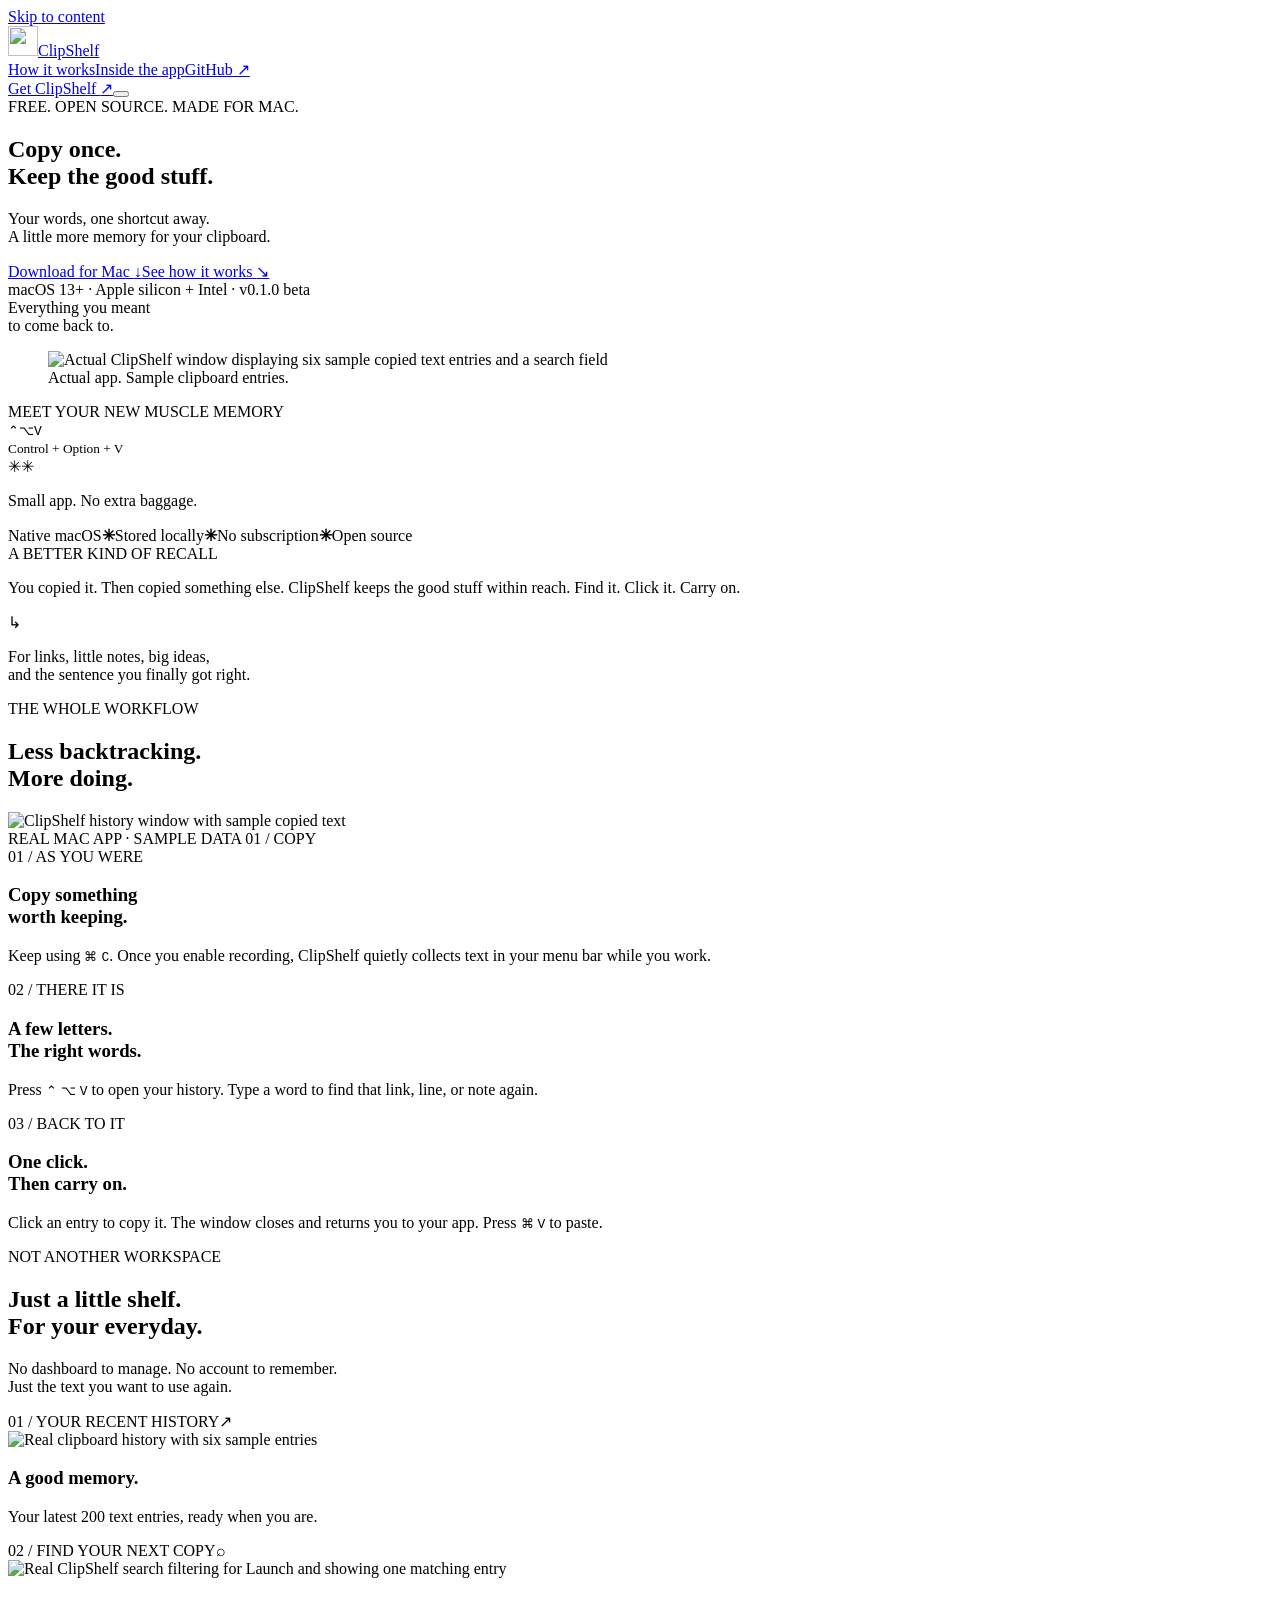
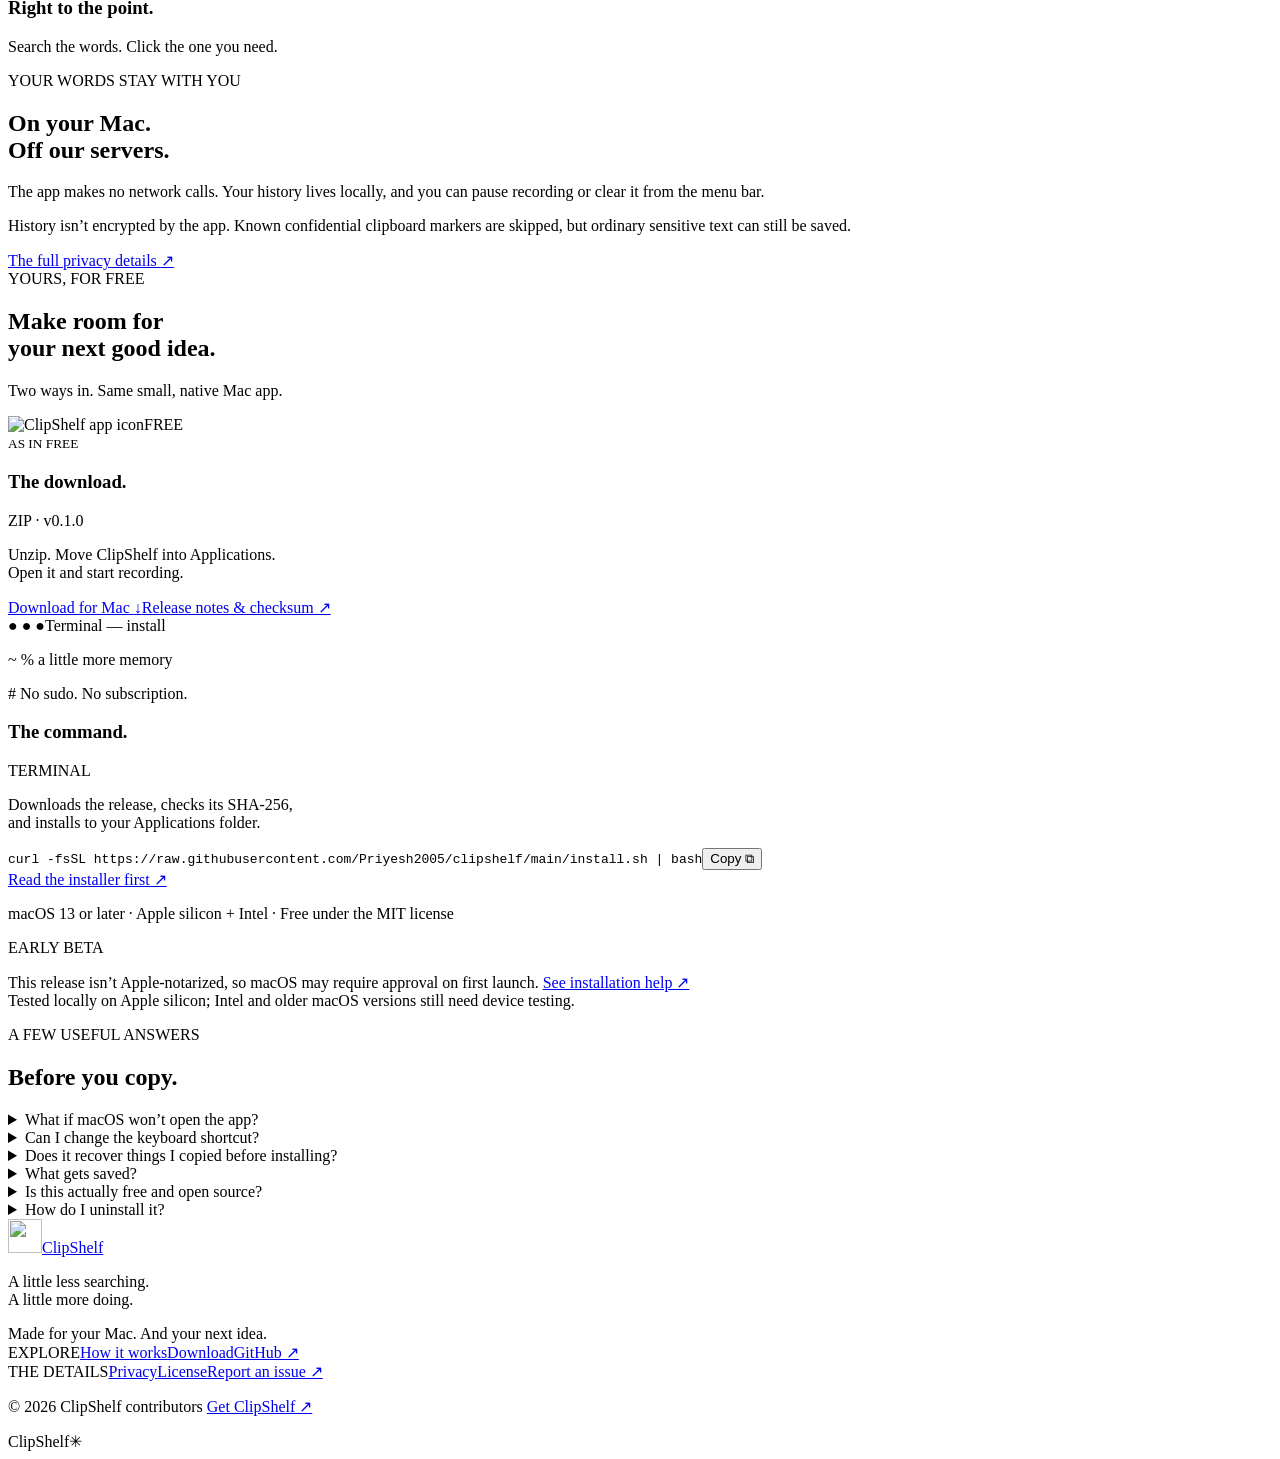
==== site/index.html @ a39dd44d "Publish native app source, installer, and redesigned Vercel site" ====
<!doctype html><html lang="en"><head><meta charset="utf-8"><meta name="viewport" content="width=device-width,initial-scale=1"><meta name="theme-color" content="#315c43"><title>ClipShelf — Copy once. Keep the good stuff.</title><meta name="description" content="A free native clipboard history app for Mac. Find the text you copied, click to copy it again, and get back to work. Download from GitHub."><meta property="og:title" content="ClipShelf — Copy once. Keep the good stuff."><meta property="og:description" content="Your clipboard, with a little more memory. Free and open source for Mac."><link rel="icon" href="/assets/icon.svg"><link rel="preload" href="/assets/fonts/fraunces.ttf" as="font" type="font/ttf" crossorigin><link rel="stylesheet" href="/style.css"></head><body>
<a class="skip" href="#main">Skip to content</a><header class="nav-shell"><nav class="nav-pill" aria-label="Main navigation"><a class="brand" href="#top"><img src="/assets/icon.svg" alt="" width="30" height="30">ClipShelf</a><div class="nav-links" id="navigation"><a href="#how">How it works</a><a href="#inside">Inside the app</a><a href="https://github.com/Priyesh2005/clipshelf" target="_blank" rel="noopener">GitHub ↗</a></div><a class="nav-cta" href="#download">Get ClipShelf <span>↗</span></a><button class="menu-toggle" aria-label="Open menu" aria-expanded="false" aria-controls="navigation"><span></span><span></span></button></nav></header>
<main id="main"><section class="hero section-round" id="top"><div class="hero-top"><span class="eyebrow"><i></i> FREE. OPEN SOURCE. MADE FOR MAC.</span><h1>Copy once.<br><span>Keep the good stuff.</span></h1><p>Your <span class="rotating-word" id="rotating-word">words</span>, one shortcut away.<br class="mobile-break"> A little more memory for your clipboard.</p><div class="hero-actions"><a class="button button-lime" href="https://github.com/Priyesh2005/clipshelf/releases/download/v0.1.0/ClipShelf-0.1.0-macOS.zip">Download for Mac <span>↓</span></a><a class="quiet-link" href="#how">See how it works <span>↘</span></a></div><div class="hero-meta">macOS 13+ <span>·</span> Apple silicon + Intel <span>·</span> v0.1.0 beta</div></div><div class="hero-stage"><span class="floating-note note-left">Everything you meant<br>to come back to.</span><figure class="hero-screen"><img src="/assets/app-history.png" alt="Actual ClipShelf window displaying six sample copied text entries and a search field" width="1220" height="1044" fetchpriority="high"><figcaption>Actual app. Sample clipboard entries.</figcaption></figure><div class="shortcut-float"><span>MEET YOUR NEW MUSCLE MEMORY</span><div><kbd>⌃</kbd><kbd>⌥</kbd><kbd>V</kbd></div><small>Control + Option + V</small></div><span class="orbit orbit-one" aria-hidden="true">✳</span><span class="orbit orbit-two" aria-hidden="true">✳</span></div></section>
<section class="facts" aria-label="Product facts"><p>Small app. No extra baggage.</p><div><span>Native macOS</span><b>✳</b><span>Stored locally</span><b>✳</b><span>No subscription</span><b>✳</b><span>Open source</span></div></section>
<section class="manifesto wrap" id="manifesto"><span class="eyebrow muted">A BETTER KIND OF RECALL</span><p class="reveal-sentence">You copied it. Then copied something else. ClipShelf keeps the good stuff within reach. Find it. Click it. Carry on.</p><div class="manifesto-end"><span class="mini-mark" aria-hidden="true">↳</span><p>For links, little notes, big ideas,<br>and the sentence you finally got right.</p></div></section>
<section class="workflow wrap" id="how"><div class="section-heading"><span class="eyebrow muted">THE WHOLE WORKFLOW</span><h2>Less backtracking.<br><span>More doing.</span></h2></div><div class="workflow-grid"><div class="workflow-stage"><div class="screen-stack"><img id="workflow-image" src="/assets/app-history.png" alt="ClipShelf history window with sample copied text" width="1220" height="1044" loading="lazy"></div><div class="capture-caption"><span class="live-dot"></span> REAL MAC APP · SAMPLE DATA <span id="step-label">01 / COPY</span></div></div><div class="workflow-steps"><article data-step="0" class="workflow-step is-active"><span class="step-index">01 / AS YOU WERE</span><h3>Copy something<br> worth keeping.</h3><p>Keep using <kbd>⌘</kbd> <kbd>C</kbd>. Once you enable recording, ClipShelf quietly collects text in your menu bar while you work.</p><div class="step-rule"></div></article><article data-step="1" class="workflow-step"><span class="step-index">02 / THERE IT IS</span><h3>A few letters.<br> The right words.</h3><p>Press <kbd>⌃</kbd> <kbd>⌥</kbd> <kbd>V</kbd> to open your history. Type a word to find that link, line, or note again.</p><div class="step-rule"></div></article><article data-step="2" class="workflow-step"><span class="step-index">03 / BACK TO IT</span><h3>One click.<br> Then carry on.</h3><p>Click an entry to copy it. The window closes and returns you to your app. Press <kbd>⌘</kbd> <kbd>V</kbd> to paste.</p><div class="step-rule"></div></article></div></div></section>
<section class="dark-world section-round" id="inside"><div class="inside-heading wrap"><span class="eyebrow">NOT ANOTHER WORKSPACE</span><h2>Just a little shelf.<br><span>For your everyday.</span></h2><p>No dashboard to manage. No account to remember.<br>Just the text you want to use again.</p></div><div class="inside-cards wrap"><article class="product-card card-history"><div class="card-top"><span>01 / YOUR RECENT HISTORY</span><span>↗</span></div><div class="image-crop"><img src="/assets/app-history.png" alt="Real clipboard history with six sample entries" width="1220" height="1044" loading="lazy"></div><div class="card-bottom"><h3>A good memory.</h3><p>Your latest 200 text entries, ready when you are.</p></div></article><article class="product-card card-search"><div class="card-top"><span>02 / FIND YOUR NEXT COPY</span><span>⌕</span></div><div class="image-crop"><img src="/assets/app-search.png" alt="Real ClipShelf search filtering for Launch and showing one matching entry" width="1220" height="1044" loading="lazy"></div><div class="card-bottom"><h3>Right to the point.</h3><p>Search the words. Click the one you need.</p></div></article></div><div class="privacy-row wrap"><div><span class="eyebrow">YOUR WORDS STAY WITH YOU</span><h2>On your Mac.<br><span>Off our servers.</span></h2></div><div class="privacy-copy"><p>The app makes no network calls. Your history lives locally, and you can pause recording or clear it from the menu bar.</p><p class="small">History isn’t encrypted by the app. Known confidential clipboard markers are skipped, but ordinary sensitive text can still be saved.</p><a href="/privacy.html" class="arrow-link">The full privacy details <span>↗</span></a></div></div></section>
<section class="download-section wrap" id="download"><div class="section-heading centered"><span class="eyebrow muted">YOURS, FOR FREE</span><h2>Make room for<br><span>your next good idea.</span></h2><p>Two ways in. Same small, native Mac app.</p></div><div class="install-grid"><article class="install-card download-card"><div class="install-art"><img src="/assets/icon.svg" width="134" height="134" alt="ClipShelf app icon"><span class="free-stamp">FREE<br><small>AS IN FREE</small></span></div><div class="install-body"><div class="install-title"><h3>The download.</h3><span>ZIP · v0.1.0</span></div><p>Unzip. Move ClipShelf into Applications.<br>Open it and start recording.</p><a class="button button-dark full" href="https://github.com/Priyesh2005/clipshelf/releases/download/v0.1.0/ClipShelf-0.1.0-macOS.zip">Download for Mac <span>↓</span></a><a class="under-link" href="https://github.com/Priyesh2005/clipshelf/releases/tag/v0.1.0">Release notes &amp; checksum ↗</a></div></article><article class="install-card terminal-card"><div class="terminal-art"><div class="terminal-bar"><span>● ● ●</span><span>Terminal — install</span></div><p><span class="prompt">~ %</span> <span class="terminal-typed">a little more memory</span><span class="caret"></span></p><span class="terminal-comment"># No sudo. No subscription.</span></div><div class="install-body"><div class="install-title"><h3>The command.</h3><span>TERMINAL</span></div><p>Downloads the release, checks its SHA-256,<br>and installs to your Applications folder.</p><div class="command-box"><code id="install-command">curl -fsSL https://raw.githubusercontent.com/Priyesh2005/clipshelf/main/install.sh | bash</code><button id="copy-command" aria-label="Copy installation command">Copy <span>⧉</span></button></div><a class="under-link" href="https://github.com/Priyesh2005/clipshelf/blob/main/install.sh">Read the installer first ↗</a><span class="copy-status" role="status" id="copy-status"></span></div></article></div><p class="compat-note">macOS 13 or later · Apple silicon + Intel · Free under the MIT license</p><div class="beta-note"><span>EARLY BETA</span><p>This release isn’t Apple-notarized, so macOS may require approval on first launch. <a href="#install-help">See installation help ↗</a><br>Tested locally on Apple silicon; Intel and older macOS versions still need device testing.</p></div></section>
<section class="faq-section section-round"><div class="wrap faq-inner"><div class="section-heading centered"><span class="eyebrow">A FEW USEFUL ANSWERS</span><h2>Before you copy.</h2></div><div class="faq-list"><details id="install-help"><summary>What if macOS won’t open the app?</summary><div><p>This beta is locally signed but not Apple-notarized. Read <a href="https://support.apple.com/en-us/102445" target="_blank" rel="noopener">Apple’s guidance</a> before deciding whether to allow it. If you trust the download, macOS may offer <strong>System Settings → Privacy &amp; Security → Open Anyway</strong>. Do not disable Gatekeeper. A managed Mac may not allow this beta.</p></div></details><details><summary>Can I change the keyboard shortcut?</summary><div><p>Yes. Right-click the clipboard icon in your menu bar → Keyboard Shortcut. Choose Control–Option–V, Command–Shift–V, or Command–S. Command–S replaces Save while ClipShelf is running.</p></div></details><details><summary>Does it recover things I copied before installing?</summary><div><p>No. ClipShelf records new copies only while it is running and recording is enabled. It doesn’t import Spotlight history. Launch at Login is available in the menu and may require macOS approval.</p></div></details><details><summary>What gets saved?</summary><div><p>Up to 200 plain-text entries, each up to 100 KB. Images, files and rich-text formatting aren’t saved. Clipboard checks run every 0.4 seconds, so very fast changes can be missed.</p></div></details><details><summary>Is this actually free and open source?</summary><div><p>Yes. No trials or subscriptions. The Swift app, website and installer are on <a href="https://github.com/Priyesh2005/clipshelf">GitHub</a> under the MIT license. You can inspect the code, build it, or suggest an improvement.</p></div></details><details><summary>How do I uninstall it?</summary><div><p>Disable Launch at Login, quit ClipShelf and delete the app. To remove saved history, delete <code>~/Library/Application Support/ClipShelfPublic</code>. The terminal installer refuses to overwrite an existing ClipShelf installation.</p></div></details></div></div></section>
</main><footer class="footer"><div class="footer-grid wrap"><div class="footer-brand"><a class="brand" href="#top"><img src="/assets/icon.svg" alt="" width="34" height="34">ClipShelf</a><p>A little less searching.<br>A little more doing.</p><span>Made for your Mac. And your next idea.</span></div><div class="footer-links"><div><span>EXPLORE</span><a href="#how">How it works</a><a href="#download">Download</a><a href="https://github.com/Priyesh2005/clipshelf">GitHub ↗</a></div><div><span>THE DETAILS</span><a href="/privacy.html">Privacy</a><a href="https://github.com/Priyesh2005/clipshelf/blob/main/LICENSE">License</a><a href="https://github.com/Priyesh2005/clipshelf/issues">Report an issue ↗</a></div><p>© 2026 ClipShelf contributors <a href="#download">Get ClipShelf ↗</a></p></div></div><div class="giant-word" aria-hidden="true">ClipShelf<span>✳</span></div></footer><script src="/app.js"></script></body></html>
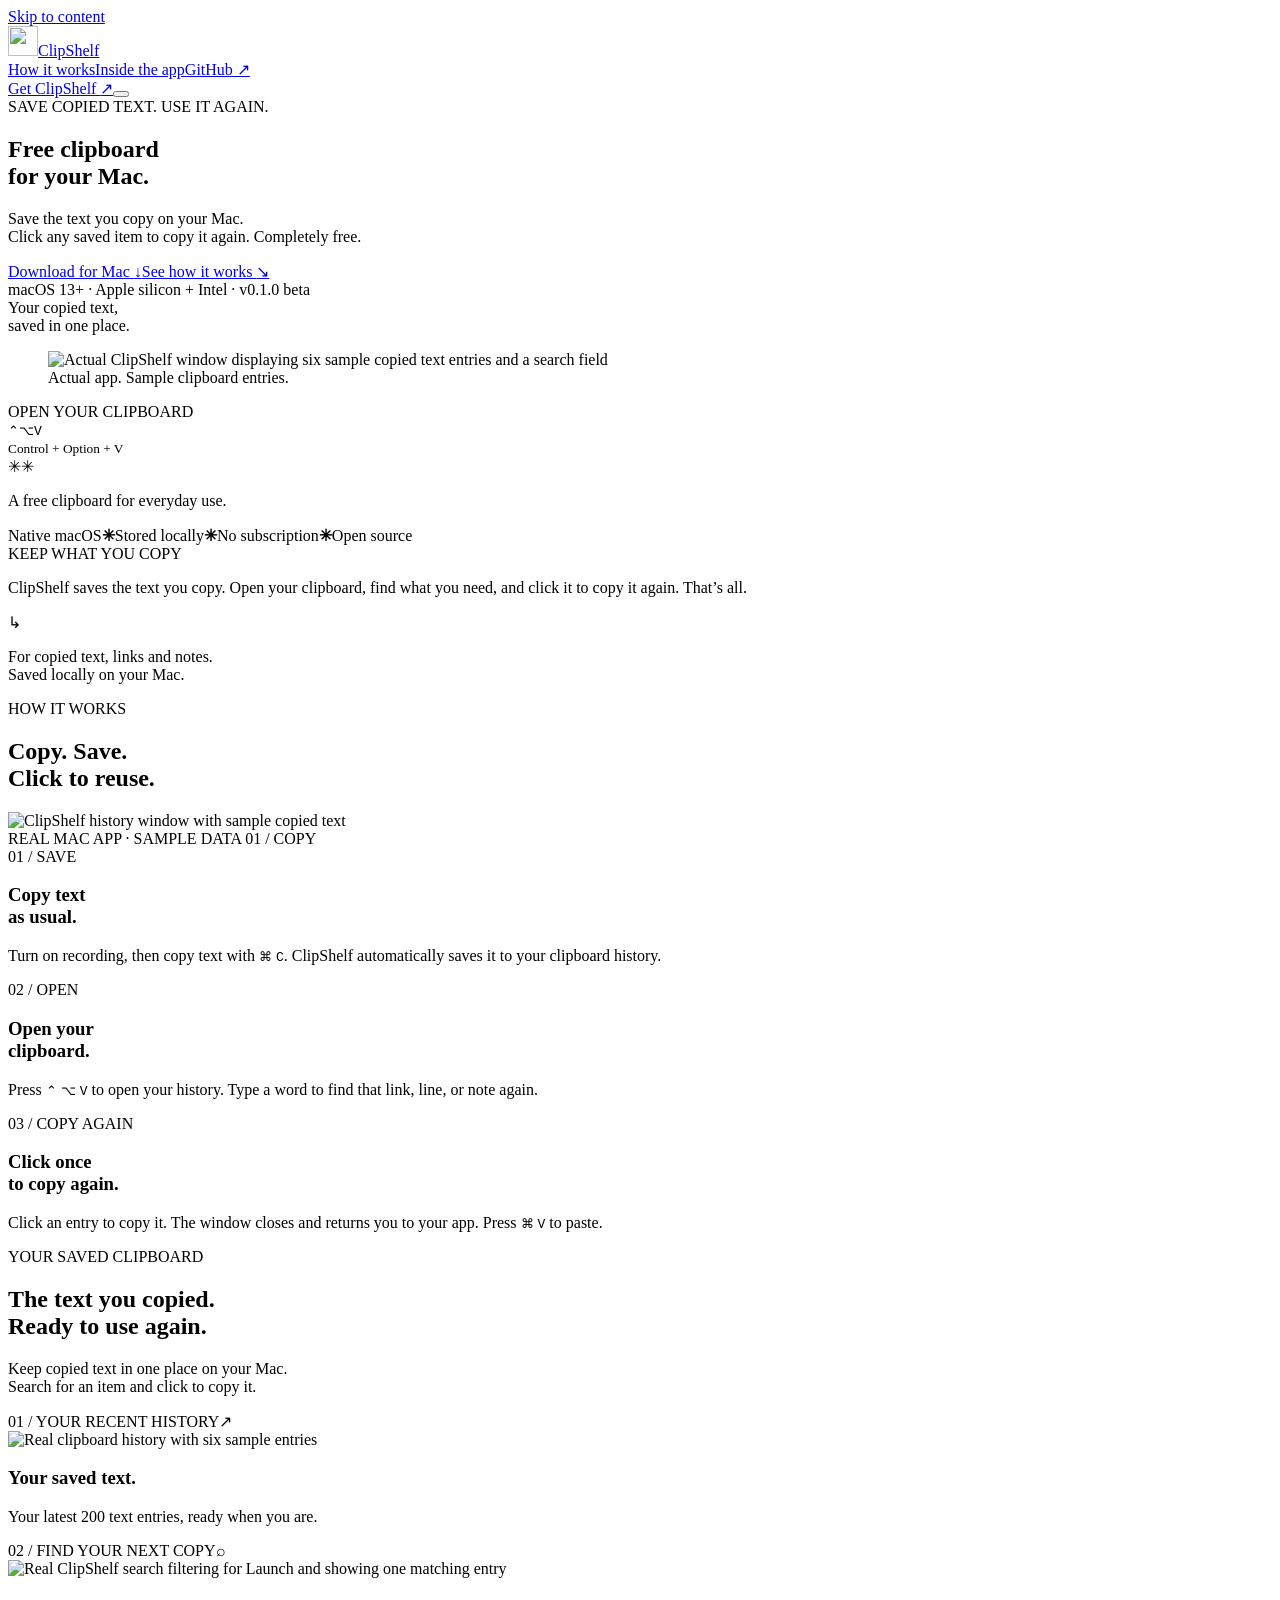
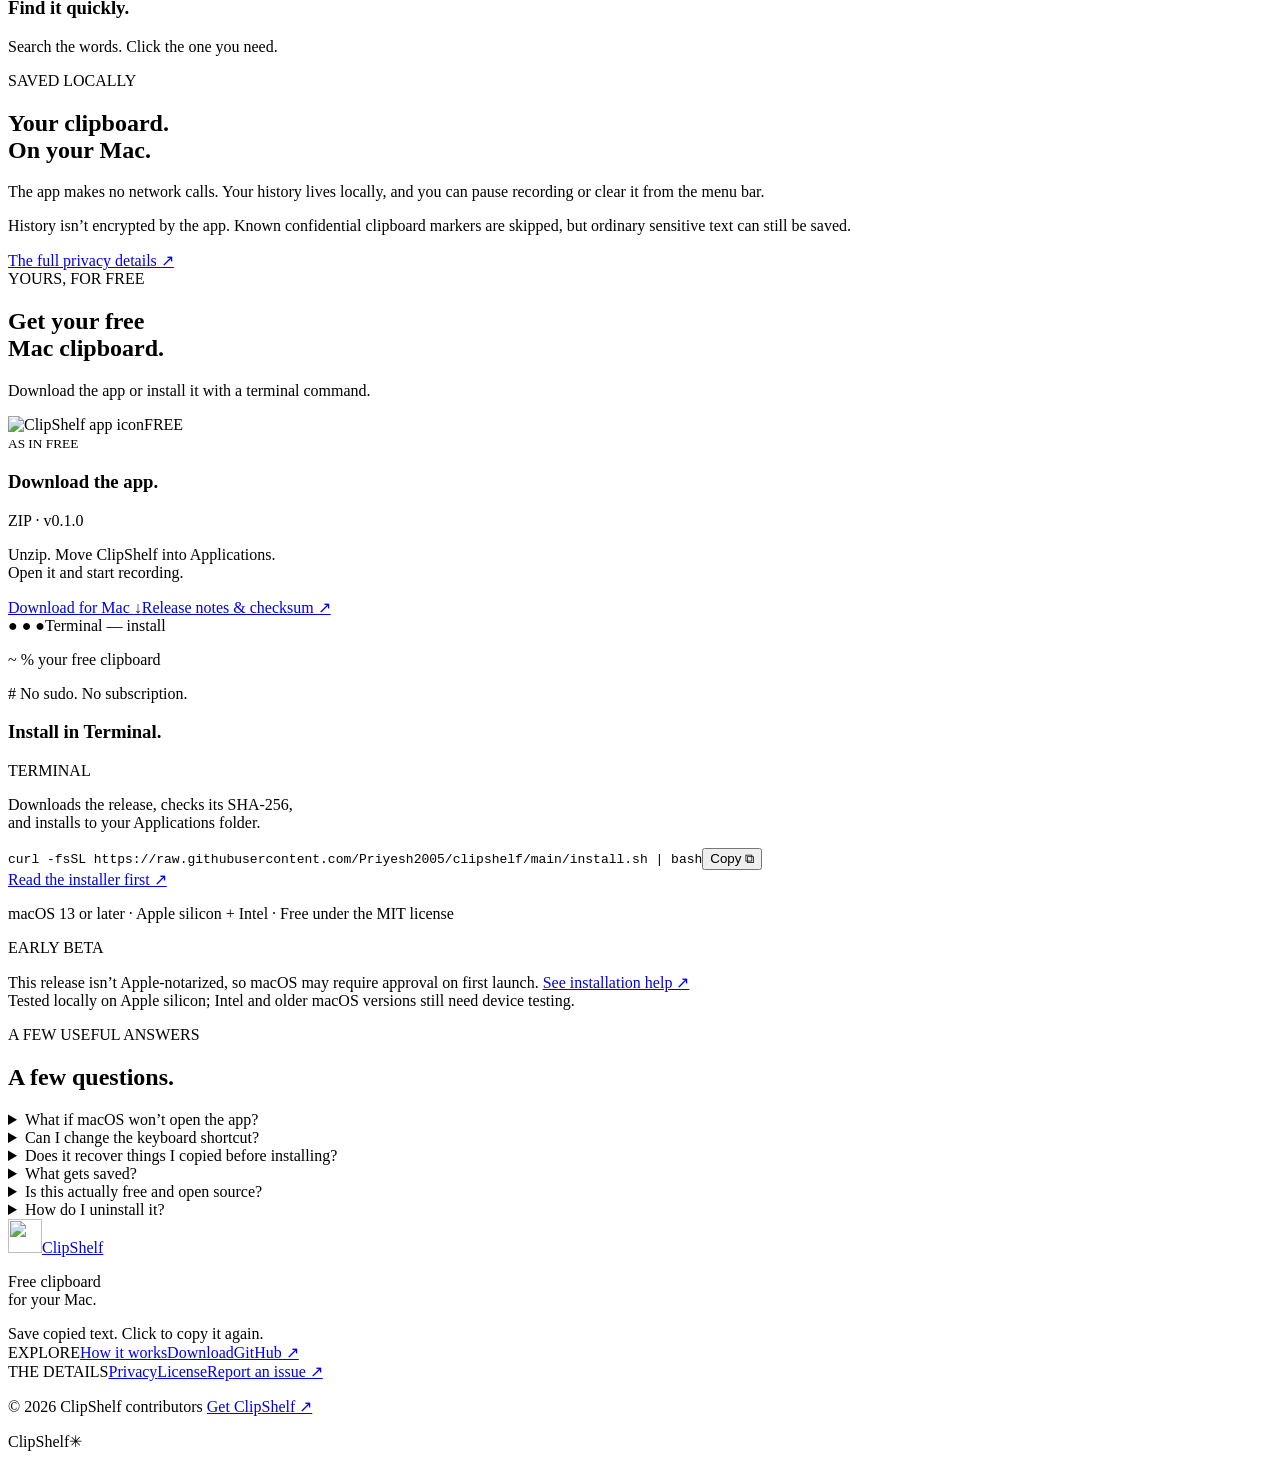
==== commit 61d24fef: "Position ClipShelf as a free clipboard for Mac" ====
--- a/site/index.html
+++ b/site/index.html
@@ -1,10 +1,10 @@
-<!doctype html><html lang="en"><head><meta charset="utf-8"><meta name="viewport" content="width=device-width,initial-scale=1"><meta name="theme-color" content="#315c43"><title>ClipShelf — Copy once. Keep the good stuff.</title><meta name="description" content="A free native clipboard history app for Mac. Find the text you copied, click to copy it again, and get back to work. Download from GitHub."><meta property="og:title" content="ClipShelf — Copy once. Keep the good stuff."><meta property="og:description" content="Your clipboard, with a little more memory. Free and open source for Mac."><link rel="icon" href="/assets/icon.svg"><link rel="preload" href="/assets/fonts/fraunces.ttf" as="font" type="font/ttf" crossorigin><link rel="stylesheet" href="/style.css"></head><body>
+<!doctype html><html lang="en"><head><meta charset="utf-8"><meta name="viewport" content="width=device-width,initial-scale=1"><meta name="theme-color" content="#315c43"><title>ClipShelf — Free clipboard for your Mac.</title><meta name="description" content="Free clipboard for your Mac. Save the text you copy and click any saved item to copy it again. No account or subscription."><meta property="og:title" content="ClipShelf — Free clipboard for your Mac."><meta property="og:description" content="Save copied text on your Mac. Click to copy it again. A free clipboard with no subscription."><link rel="icon" href="/assets/icon.svg"><link rel="preload" href="/assets/fonts/fraunces.ttf" as="font" type="font/ttf" crossorigin><link rel="stylesheet" href="/style.css"></head><body>
 <a class="skip" href="#main">Skip to content</a><header class="nav-shell"><nav class="nav-pill" aria-label="Main navigation"><a class="brand" href="#top"><img src="/assets/icon.svg" alt="" width="30" height="30">ClipShelf</a><div class="nav-links" id="navigation"><a href="#how">How it works</a><a href="#inside">Inside the app</a><a href="https://github.com/Priyesh2005/clipshelf" target="_blank" rel="noopener">GitHub ↗</a></div><a class="nav-cta" href="#download">Get ClipShelf <span>↗</span></a><button class="menu-toggle" aria-label="Open menu" aria-expanded="false" aria-controls="navigation"><span></span><span></span></button></nav></header>
-<main id="main"><section class="hero section-round" id="top"><div class="hero-top"><span class="eyebrow"><i></i> FREE. OPEN SOURCE. MADE FOR MAC.</span><h1>Copy once.<br><span>Keep the good stuff.</span></h1><p>Your <span class="rotating-word" id="rotating-word">words</span>, one shortcut away.<br class="mobile-break"> A little more memory for your clipboard.</p><div class="hero-actions"><a class="button button-lime" href="https://github.com/Priyesh2005/clipshelf/releases/download/v0.1.0/ClipShelf-0.1.0-macOS.zip">Download for Mac <span>↓</span></a><a class="quiet-link" href="#how">See how it works <span>↘</span></a></div><div class="hero-meta">macOS 13+ <span>·</span> Apple silicon + Intel <span>·</span> v0.1.0 beta</div></div><div class="hero-stage"><span class="floating-note note-left">Everything you meant<br>to come back to.</span><figure class="hero-screen"><img src="/assets/app-history.png" alt="Actual ClipShelf window displaying six sample copied text entries and a search field" width="1220" height="1044" fetchpriority="high"><figcaption>Actual app. Sample clipboard entries.</figcaption></figure><div class="shortcut-float"><span>MEET YOUR NEW MUSCLE MEMORY</span><div><kbd>⌃</kbd><kbd>⌥</kbd><kbd>V</kbd></div><small>Control + Option + V</small></div><span class="orbit orbit-one" aria-hidden="true">✳</span><span class="orbit orbit-two" aria-hidden="true">✳</span></div></section>
-<section class="facts" aria-label="Product facts"><p>Small app. No extra baggage.</p><div><span>Native macOS</span><b>✳</b><span>Stored locally</span><b>✳</b><span>No subscription</span><b>✳</b><span>Open source</span></div></section>
-<section class="manifesto wrap" id="manifesto"><span class="eyebrow muted">A BETTER KIND OF RECALL</span><p class="reveal-sentence">You copied it. Then copied something else. ClipShelf keeps the good stuff within reach. Find it. Click it. Carry on.</p><div class="manifesto-end"><span class="mini-mark" aria-hidden="true">↳</span><p>For links, little notes, big ideas,<br>and the sentence you finally got right.</p></div></section>
-<section class="workflow wrap" id="how"><div class="section-heading"><span class="eyebrow muted">THE WHOLE WORKFLOW</span><h2>Less backtracking.<br><span>More doing.</span></h2></div><div class="workflow-grid"><div class="workflow-stage"><div class="screen-stack"><img id="workflow-image" src="/assets/app-history.png" alt="ClipShelf history window with sample copied text" width="1220" height="1044" loading="lazy"></div><div class="capture-caption"><span class="live-dot"></span> REAL MAC APP · SAMPLE DATA <span id="step-label">01 / COPY</span></div></div><div class="workflow-steps"><article data-step="0" class="workflow-step is-active"><span class="step-index">01 / AS YOU WERE</span><h3>Copy something<br> worth keeping.</h3><p>Keep using <kbd>⌘</kbd> <kbd>C</kbd>. Once you enable recording, ClipShelf quietly collects text in your menu bar while you work.</p><div class="step-rule"></div></article><article data-step="1" class="workflow-step"><span class="step-index">02 / THERE IT IS</span><h3>A few letters.<br> The right words.</h3><p>Press <kbd>⌃</kbd> <kbd>⌥</kbd> <kbd>V</kbd> to open your history. Type a word to find that link, line, or note again.</p><div class="step-rule"></div></article><article data-step="2" class="workflow-step"><span class="step-index">03 / BACK TO IT</span><h3>One click.<br> Then carry on.</h3><p>Click an entry to copy it. The window closes and returns you to your app. Press <kbd>⌘</kbd> <kbd>V</kbd> to paste.</p><div class="step-rule"></div></article></div></div></section>
-<section class="dark-world section-round" id="inside"><div class="inside-heading wrap"><span class="eyebrow">NOT ANOTHER WORKSPACE</span><h2>Just a little shelf.<br><span>For your everyday.</span></h2><p>No dashboard to manage. No account to remember.<br>Just the text you want to use again.</p></div><div class="inside-cards wrap"><article class="product-card card-history"><div class="card-top"><span>01 / YOUR RECENT HISTORY</span><span>↗</span></div><div class="image-crop"><img src="/assets/app-history.png" alt="Real clipboard history with six sample entries" width="1220" height="1044" loading="lazy"></div><div class="card-bottom"><h3>A good memory.</h3><p>Your latest 200 text entries, ready when you are.</p></div></article><article class="product-card card-search"><div class="card-top"><span>02 / FIND YOUR NEXT COPY</span><span>⌕</span></div><div class="image-crop"><img src="/assets/app-search.png" alt="Real ClipShelf search filtering for Launch and showing one matching entry" width="1220" height="1044" loading="lazy"></div><div class="card-bottom"><h3>Right to the point.</h3><p>Search the words. Click the one you need.</p></div></article></div><div class="privacy-row wrap"><div><span class="eyebrow">YOUR WORDS STAY WITH YOU</span><h2>On your Mac.<br><span>Off our servers.</span></h2></div><div class="privacy-copy"><p>The app makes no network calls. Your history lives locally, and you can pause recording or clear it from the menu bar.</p><p class="small">History isn’t encrypted by the app. Known confidential clipboard markers are skipped, but ordinary sensitive text can still be saved.</p><a href="/privacy.html" class="arrow-link">The full privacy details <span>↗</span></a></div></div></section>
-<section class="download-section wrap" id="download"><div class="section-heading centered"><span class="eyebrow muted">YOURS, FOR FREE</span><h2>Make room for<br><span>your next good idea.</span></h2><p>Two ways in. Same small, native Mac app.</p></div><div class="install-grid"><article class="install-card download-card"><div class="install-art"><img src="/assets/icon.svg" width="134" height="134" alt="ClipShelf app icon"><span class="free-stamp">FREE<br><small>AS IN FREE</small></span></div><div class="install-body"><div class="install-title"><h3>The download.</h3><span>ZIP · v0.1.0</span></div><p>Unzip. Move ClipShelf into Applications.<br>Open it and start recording.</p><a class="button button-dark full" href="https://github.com/Priyesh2005/clipshelf/releases/download/v0.1.0/ClipShelf-0.1.0-macOS.zip">Download for Mac <span>↓</span></a><a class="under-link" href="https://github.com/Priyesh2005/clipshelf/releases/tag/v0.1.0">Release notes &amp; checksum ↗</a></div></article><article class="install-card terminal-card"><div class="terminal-art"><div class="terminal-bar"><span>● ● ●</span><span>Terminal — install</span></div><p><span class="prompt">~ %</span> <span class="terminal-typed">a little more memory</span><span class="caret"></span></p><span class="terminal-comment"># No sudo. No subscription.</span></div><div class="install-body"><div class="install-title"><h3>The command.</h3><span>TERMINAL</span></div><p>Downloads the release, checks its SHA-256,<br>and installs to your Applications folder.</p><div class="command-box"><code id="install-command">curl -fsSL https://raw.githubusercontent.com/Priyesh2005/clipshelf/main/install.sh | bash</code><button id="copy-command" aria-label="Copy installation command">Copy <span>⧉</span></button></div><a class="under-link" href="https://github.com/Priyesh2005/clipshelf/blob/main/install.sh">Read the installer first ↗</a><span class="copy-status" role="status" id="copy-status"></span></div></article></div><p class="compat-note">macOS 13 or later · Apple silicon + Intel · Free under the MIT license</p><div class="beta-note"><span>EARLY BETA</span><p>This release isn’t Apple-notarized, so macOS may require approval on first launch. <a href="#install-help">See installation help ↗</a><br>Tested locally on Apple silicon; Intel and older macOS versions still need device testing.</p></div></section>
-<section class="faq-section section-round"><div class="wrap faq-inner"><div class="section-heading centered"><span class="eyebrow">A FEW USEFUL ANSWERS</span><h2>Before you copy.</h2></div><div class="faq-list"><details id="install-help"><summary>What if macOS won’t open the app?</summary><div><p>This beta is locally signed but not Apple-notarized. Read <a href="https://support.apple.com/en-us/102445" target="_blank" rel="noopener">Apple’s guidance</a> before deciding whether to allow it. If you trust the download, macOS may offer <strong>System Settings → Privacy &amp; Security → Open Anyway</strong>. Do not disable Gatekeeper. A managed Mac may not allow this beta.</p></div></details><details><summary>Can I change the keyboard shortcut?</summary><div><p>Yes. Right-click the clipboard icon in your menu bar → Keyboard Shortcut. Choose Control–Option–V, Command–Shift–V, or Command–S. Command–S replaces Save while ClipShelf is running.</p></div></details><details><summary>Does it recover things I copied before installing?</summary><div><p>No. ClipShelf records new copies only while it is running and recording is enabled. It doesn’t import Spotlight history. Launch at Login is available in the menu and may require macOS approval.</p></div></details><details><summary>What gets saved?</summary><div><p>Up to 200 plain-text entries, each up to 100 KB. Images, files and rich-text formatting aren’t saved. Clipboard checks run every 0.4 seconds, so very fast changes can be missed.</p></div></details><details><summary>Is this actually free and open source?</summary><div><p>Yes. No trials or subscriptions. The Swift app, website and installer are on <a href="https://github.com/Priyesh2005/clipshelf">GitHub</a> under the MIT license. You can inspect the code, build it, or suggest an improvement.</p></div></details><details><summary>How do I uninstall it?</summary><div><p>Disable Launch at Login, quit ClipShelf and delete the app. To remove saved history, delete <code>~/Library/Application Support/ClipShelfPublic</code>. The terminal installer refuses to overwrite an existing ClipShelf installation.</p></div></details></div></div></section>
-</main><footer class="footer"><div class="footer-grid wrap"><div class="footer-brand"><a class="brand" href="#top"><img src="/assets/icon.svg" alt="" width="34" height="34">ClipShelf</a><p>A little less searching.<br>A little more doing.</p><span>Made for your Mac. And your next idea.</span></div><div class="footer-links"><div><span>EXPLORE</span><a href="#how">How it works</a><a href="#download">Download</a><a href="https://github.com/Priyesh2005/clipshelf">GitHub ↗</a></div><div><span>THE DETAILS</span><a href="/privacy.html">Privacy</a><a href="https://github.com/Priyesh2005/clipshelf/blob/main/LICENSE">License</a><a href="https://github.com/Priyesh2005/clipshelf/issues">Report an issue ↗</a></div><p>© 2026 ClipShelf contributors <a href="#download">Get ClipShelf ↗</a></p></div></div><div class="giant-word" aria-hidden="true">ClipShelf<span>✳</span></div></footer><script src="/app.js"></script></body></html>
+<main id="main"><section class="hero section-round" id="top"><div class="hero-top"><span class="eyebrow"><i></i> SAVE COPIED TEXT. USE IT AGAIN.</span><h1>Free clipboard<br><span>for your Mac.</span></h1><p>Save the text you copy on your Mac.<br>Click any saved item to copy it again. Completely free.</p><div class="hero-actions"><a class="button button-lime" href="https://github.com/Priyesh2005/clipshelf/releases/download/v0.1.0/ClipShelf-0.1.0-macOS.zip">Download for Mac <span>↓</span></a><a class="quiet-link" href="#how">See how it works <span>↘</span></a></div><div class="hero-meta">macOS 13+ <span>·</span> Apple silicon + Intel <span>·</span> v0.1.0 beta</div></div><div class="hero-stage"><span class="floating-note note-left">Your copied text,<br>saved in one place.</span><figure class="hero-screen"><img src="/assets/app-history.png" alt="Actual ClipShelf window displaying six sample copied text entries and a search field" width="1220" height="1044" fetchpriority="high"><figcaption>Actual app. Sample clipboard entries.</figcaption></figure><div class="shortcut-float"><span>OPEN YOUR CLIPBOARD</span><div><kbd>⌃</kbd><kbd>⌥</kbd><kbd>V</kbd></div><small>Control + Option + V</small></div><span class="orbit orbit-one" aria-hidden="true">✳</span><span class="orbit orbit-two" aria-hidden="true">✳</span></div></section>
+<section class="facts" aria-label="Product facts"><p>A free clipboard for everyday use.</p><div><span>Native macOS</span><b>✳</b><span>Stored locally</span><b>✳</b><span>No subscription</span><b>✳</b><span>Open source</span></div></section>
+<section class="manifesto wrap" id="manifesto"><span class="eyebrow muted">KEEP WHAT YOU COPY</span><p class="reveal-sentence">ClipShelf saves the text you copy. Open your clipboard, find what you need, and click it to copy it again. That’s all.</p><div class="manifesto-end"><span class="mini-mark" aria-hidden="true">↳</span><p>For copied text, links and notes.<br>Saved locally on your Mac.</p></div></section>
+<section class="workflow wrap" id="how"><div class="section-heading"><span class="eyebrow muted">HOW IT WORKS</span><h2>Copy. Save.<br><span>Click to reuse.</span></h2></div><div class="workflow-grid"><div class="workflow-stage"><div class="screen-stack"><img id="workflow-image" src="/assets/app-history.png" alt="ClipShelf history window with sample copied text" width="1220" height="1044" loading="lazy"></div><div class="capture-caption"><span class="live-dot"></span> REAL MAC APP · SAMPLE DATA <span id="step-label">01 / COPY</span></div></div><div class="workflow-steps"><article data-step="0" class="workflow-step is-active"><span class="step-index">01 / SAVE</span><h3>Copy text<br> as usual.</h3><p>Turn on recording, then copy text with <kbd>⌘</kbd> <kbd>C</kbd>. ClipShelf automatically saves it to your clipboard history.</p><div class="step-rule"></div></article><article data-step="1" class="workflow-step"><span class="step-index">02 / OPEN</span><h3>Open your<br> clipboard.</h3><p>Press <kbd>⌃</kbd> <kbd>⌥</kbd> <kbd>V</kbd> to open your history. Type a word to find that link, line, or note again.</p><div class="step-rule"></div></article><article data-step="2" class="workflow-step"><span class="step-index">03 / COPY AGAIN</span><h3>Click once<br> to copy again.</h3><p>Click an entry to copy it. The window closes and returns you to your app. Press <kbd>⌘</kbd> <kbd>V</kbd> to paste.</p><div class="step-rule"></div></article></div></div></section>
+<section class="dark-world section-round" id="inside"><div class="inside-heading wrap"><span class="eyebrow">YOUR SAVED CLIPBOARD</span><h2>The text you copied.<br><span>Ready to use again.</span></h2><p>Keep copied text in one place on your Mac.<br>Search for an item and click to copy it.</p></div><div class="inside-cards wrap"><article class="product-card card-history"><div class="card-top"><span>01 / YOUR RECENT HISTORY</span><span>↗</span></div><div class="image-crop"><img src="/assets/app-history.png" alt="Real clipboard history with six sample entries" width="1220" height="1044" loading="lazy"></div><div class="card-bottom"><h3>Your saved text.</h3><p>Your latest 200 text entries, ready when you are.</p></div></article><article class="product-card card-search"><div class="card-top"><span>02 / FIND YOUR NEXT COPY</span><span>⌕</span></div><div class="image-crop"><img src="/assets/app-search.png" alt="Real ClipShelf search filtering for Launch and showing one matching entry" width="1220" height="1044" loading="lazy"></div><div class="card-bottom"><h3>Find it quickly.</h3><p>Search the words. Click the one you need.</p></div></article></div><div class="privacy-row wrap"><div><span class="eyebrow">SAVED LOCALLY</span><h2>Your clipboard.<br><span>On your Mac.</span></h2></div><div class="privacy-copy"><p>The app makes no network calls. Your history lives locally, and you can pause recording or clear it from the menu bar.</p><p class="small">History isn’t encrypted by the app. Known confidential clipboard markers are skipped, but ordinary sensitive text can still be saved.</p><a href="/privacy.html" class="arrow-link">The full privacy details <span>↗</span></a></div></div></section>
+<section class="download-section wrap" id="download"><div class="section-heading centered"><span class="eyebrow muted">YOURS, FOR FREE</span><h2>Get your free<br><span>Mac clipboard.</span></h2><p>Download the app or install it with a terminal command.</p></div><div class="install-grid"><article class="install-card download-card"><div class="install-art"><img src="/assets/icon.svg" width="134" height="134" alt="ClipShelf app icon"><span class="free-stamp">FREE<br><small>AS IN FREE</small></span></div><div class="install-body"><div class="install-title"><h3>Download the app.</h3><span>ZIP · v0.1.0</span></div><p>Unzip. Move ClipShelf into Applications.<br>Open it and start recording.</p><a class="button button-dark full" href="https://github.com/Priyesh2005/clipshelf/releases/download/v0.1.0/ClipShelf-0.1.0-macOS.zip">Download for Mac <span>↓</span></a><a class="under-link" href="https://github.com/Priyesh2005/clipshelf/releases/tag/v0.1.0">Release notes &amp; checksum ↗</a></div></article><article class="install-card terminal-card"><div class="terminal-art"><div class="terminal-bar"><span>● ● ●</span><span>Terminal — install</span></div><p><span class="prompt">~ %</span> <span class="terminal-typed">your free clipboard</span><span class="caret"></span></p><span class="terminal-comment"># No sudo. No subscription.</span></div><div class="install-body"><div class="install-title"><h3>Install in Terminal.</h3><span>TERMINAL</span></div><p>Downloads the release, checks its SHA-256,<br>and installs to your Applications folder.</p><div class="command-box"><code id="install-command">curl -fsSL https://raw.githubusercontent.com/Priyesh2005/clipshelf/main/install.sh | bash</code><button id="copy-command" aria-label="Copy installation command">Copy <span>⧉</span></button></div><a class="under-link" href="https://github.com/Priyesh2005/clipshelf/blob/main/install.sh">Read the installer first ↗</a><span class="copy-status" role="status" id="copy-status"></span></div></article></div><p class="compat-note">macOS 13 or later · Apple silicon + Intel · Free under the MIT license</p><div class="beta-note"><span>EARLY BETA</span><p>This release isn’t Apple-notarized, so macOS may require approval on first launch. <a href="#install-help">See installation help ↗</a><br>Tested locally on Apple silicon; Intel and older macOS versions still need device testing.</p></div></section>
+<section class="faq-section section-round"><div class="wrap faq-inner"><div class="section-heading centered"><span class="eyebrow">A FEW USEFUL ANSWERS</span><h2>A few questions.</h2></div><div class="faq-list"><details id="install-help"><summary>What if macOS won’t open the app?</summary><div><p>This beta is locally signed but not Apple-notarized. Read <a href="https://support.apple.com/en-us/102445" target="_blank" rel="noopener">Apple’s guidance</a> before deciding whether to allow it. If you trust the download, macOS may offer <strong>System Settings → Privacy &amp; Security → Open Anyway</strong>. Do not disable Gatekeeper. A managed Mac may not allow this beta.</p></div></details><details><summary>Can I change the keyboard shortcut?</summary><div><p>Yes. Right-click the clipboard icon in your menu bar → Keyboard Shortcut. Choose Control–Option–V, Command–Shift–V, or Command–S. Command–S replaces Save while ClipShelf is running.</p></div></details><details><summary>Does it recover things I copied before installing?</summary><div><p>No. ClipShelf records new copies only while it is running and recording is enabled. It doesn’t import Spotlight history. Launch at Login is available in the menu and may require macOS approval.</p></div></details><details><summary>What gets saved?</summary><div><p>Up to 200 plain-text entries, each up to 100 KB. Images, files and rich-text formatting aren’t saved. Clipboard checks run every 0.4 seconds, so very fast changes can be missed.</p></div></details><details><summary>Is this actually free and open source?</summary><div><p>Yes. No trials or subscriptions. The Swift app, website and installer are on <a href="https://github.com/Priyesh2005/clipshelf">GitHub</a> under the MIT license. You can inspect the code, build it, or suggest an improvement.</p></div></details><details><summary>How do I uninstall it?</summary><div><p>Disable Launch at Login, quit ClipShelf and delete the app. To remove saved history, delete <code>~/Library/Application Support/ClipShelfPublic</code>. The terminal installer refuses to overwrite an existing ClipShelf installation.</p></div></details></div></div></section>
+</main><footer class="footer"><div class="footer-grid wrap"><div class="footer-brand"><a class="brand" href="#top"><img src="/assets/icon.svg" alt="" width="34" height="34">ClipShelf</a><p>Free clipboard<br>for your Mac.</p><span>Save copied text. Click to copy it again.</span></div><div class="footer-links"><div><span>EXPLORE</span><a href="#how">How it works</a><a href="#download">Download</a><a href="https://github.com/Priyesh2005/clipshelf">GitHub ↗</a></div><div><span>THE DETAILS</span><a href="/privacy.html">Privacy</a><a href="https://github.com/Priyesh2005/clipshelf/blob/main/LICENSE">License</a><a href="https://github.com/Priyesh2005/clipshelf/issues">Report an issue ↗</a></div><p>© 2026 ClipShelf contributors <a href="#download">Get ClipShelf ↗</a></p></div></div><div class="giant-word" aria-hidden="true">ClipShelf<span>✳</span></div></footer><script src="/app.js"></script></body></html>
